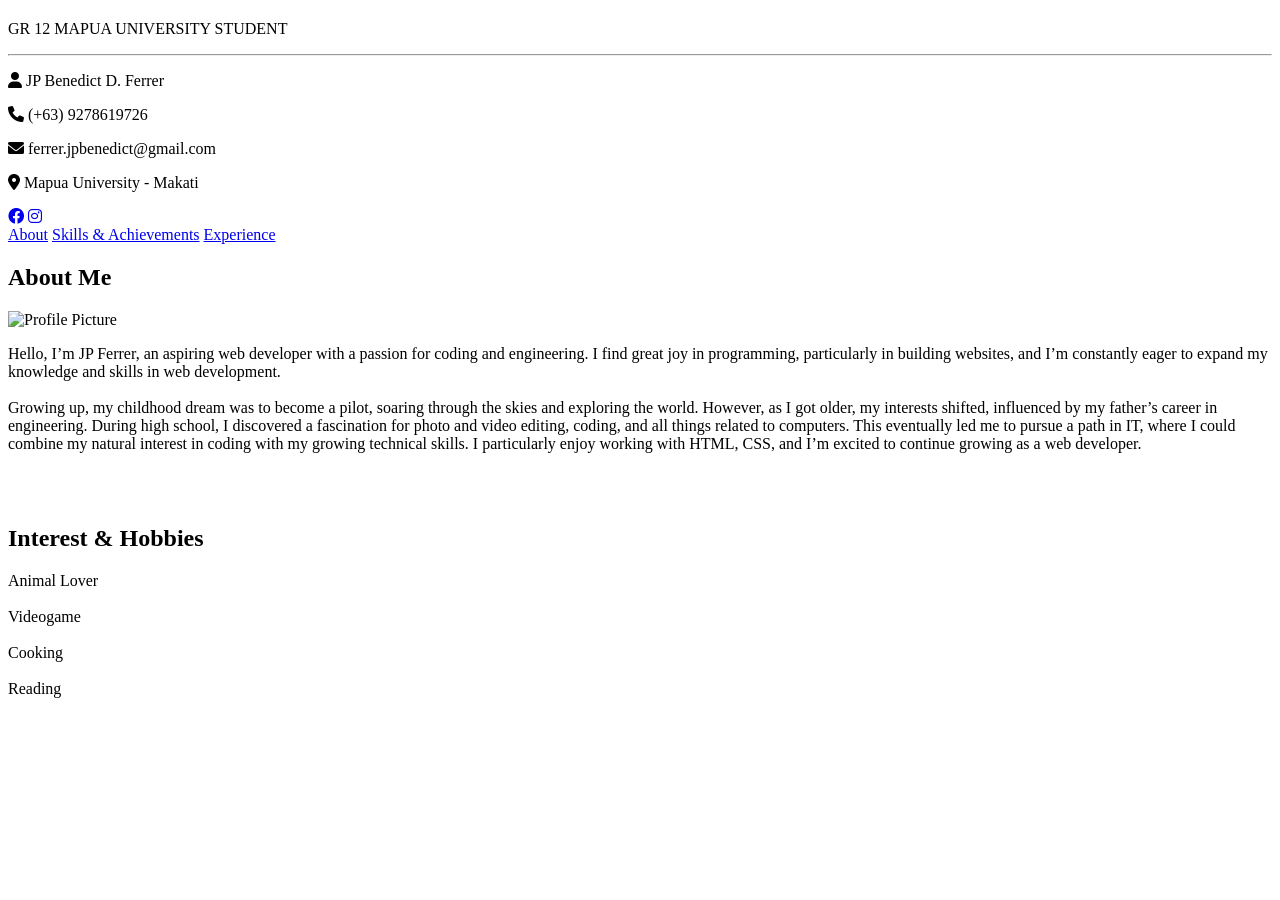
==== index.html @ 6928e163 "Create index.html" ====
<!DOCTYPE html>
<html lang="en">
<head>
    <meta charset="UTF-8">
    <meta name="viewport" content="width=device-width, initial-scale=1.0">
    <title>Portfolio</title>
    <link rel="stylesheet" href="style.css">
    <link rel="stylesheet" href="https://cdnjs.cloudflare.com/ajax/libs/font-awesome/6.4.2/css/all.min.css">
    <link rel="stylesheet" href="https://cdnjs.cloudflare.com/ajax/libs/font-awesome/6.0.0/css/all.min.css">
</head>
<body>
    <!-- Fixed Sidebar -->
    <div class="sidebar">
        <div class="profile">
            <h2></h2>
            <p>GR 12 MAPUA UNIVERSITY STUDENT</p>
            <hr>
            <p><i class="fas fa-user"></i> JP Benedict D. Ferrer</p>
            <p><i class="fas fa-phone"></i> (+63) 9278619726</p>
            <p><i class="fas fa-envelope"></i> ferrer.jpbenedict@gmail.com</p>
            <p><i class="fas fa-map-marker-alt"></i> Mapua University - Makati</p>
            <div class="social-icons">
                <a href="https://www.facebook.com/jp.ferrer.311"><i class="fab fa-facebook"></i></a>
                <a href="https://www.instagram.com/iced.car/"><i class="fab fa-instagram"></i></a>
            </div>
        </div>
    </div>

    <!-- Main Content -->
    <div class="content">
        <!-- Navigation Bar -->
        <div class="nav-box">
            <nav>
                <a href="index.html">About</a>
                <a href="achievements.html">Skills & Achievements</a>
                <a href="skills.html">Experience</a>
            </nav>
        </div>

        <!-- About Me Section -->
<div class="about-me">
    <h2>About Me</h2>
    <div class="about-container">
        <img src="https://scontent.fmnl37-2.fna.fbcdn.net/v/t1.15752-9/473747729_1262240344862915_262207073638039643_n.jpg?_nc_cat=103&ccb=1-7&_nc_sid=9f807c&_nc_eui2=AeGvEows6xzH6aIjfJK949th9MUlZborRNH0xSVluitE0VzgKDkPxm8GDCnG6GE3SFZ0sw26HKSZTAGbLOK0ZYn4&_nc_ohc=qKKNP84lhz8Q7kNvgF-wzKb&_nc_oc=AdgXpNP3ouyIOIzDnDp-3Sh_Zn9_sLfTE5uBcnuQQ6yn9GWoZh1tdpeBRbubrTgamBg&_nc_zt=23&_nc_ht=scontent.fmnl37-2.fna&oh=03_Q7cD1gF1e_bF6d6bjyptoF94eOy8p8xvH706Hr6l3VMWRW_ZrQ&oe=67DC18D1" alt="Profile Picture">

         <!-- Wrap text in a div -->
        <div class="about-text">
            <p>
                Hello, I’m JP Ferrer, an aspiring web developer with a passion for coding and engineering. I find great joy in programming, 
                particularly in building websites, and I’m constantly eager to expand my knowledge and skills in web development.
                <br><br>
                Growing up, my childhood dream was to become a pilot, soaring through the skies and exploring the world. However, as I got older, my interests shifted, 
                influenced by my father’s career in engineering. During high school, I discovered a fascination for photo and video editing, coding, 
                and all things related to computers. This eventually led me to pursue a path in IT, where I could combine my natural interest in coding with 
                my growing technical skills. I particularly enjoy working with HTML, CSS, and I’m excited to continue growing as a web developer.
            </p>
        </div>
    </div>
</div>
        <br><br>
        <!-- About Me Section -->
<div class="about-me">
    <h2>Interest & Hobbies</h2>
         <!-- Wrap text in a div -->
        <div class="about-text">
            <p>
                Animal Lover
                <br><br>
                Videogame
                <br><br>
                Cooking
                <br><br>
                Reading
            </p>
        </div>
    </div>
</div>
    </div>
</body>
</html>
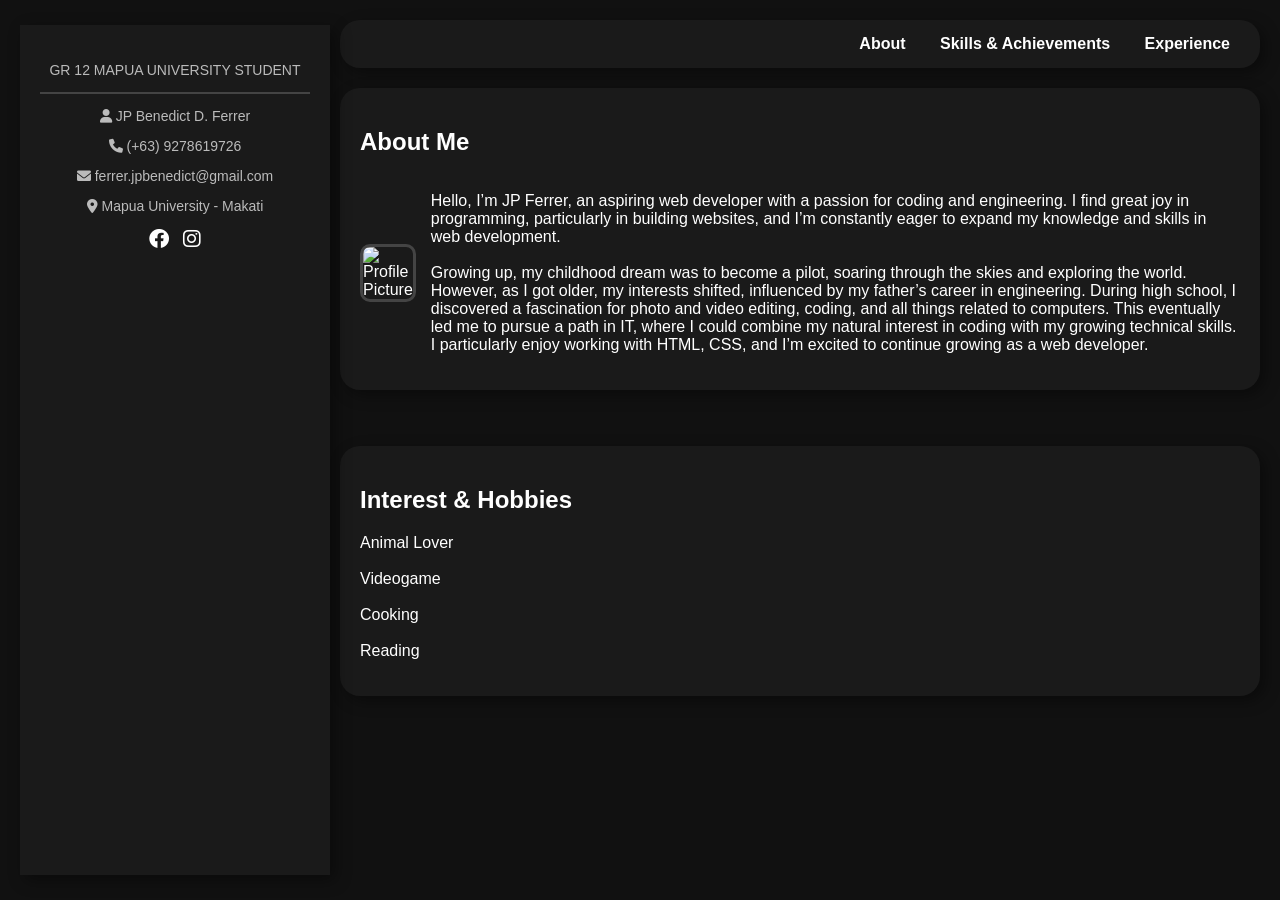
==== commit 189eecaa: "Update index.html" ====
--- a/index.html
+++ b/index.html
@@ -42,7 +42,7 @@
 <div class="about-me">
     <h2>About Me</h2>
     <div class="about-container">
-        <img src="https://scontent.fmnl37-2.fna.fbcdn.net/v/t1.15752-9/473747729_1262240344862915_262207073638039643_n.jpg?_nc_cat=103&ccb=1-7&_nc_sid=9f807c&_nc_eui2=AeGvEows6xzH6aIjfJK949th9MUlZborRNH0xSVluitE0VzgKDkPxm8GDCnG6GE3SFZ0sw26HKSZTAGbLOK0ZYn4&_nc_ohc=qKKNP84lhz8Q7kNvgF-wzKb&_nc_oc=AdgXpNP3ouyIOIzDnDp-3Sh_Zn9_sLfTE5uBcnuQQ6yn9GWoZh1tdpeBRbubrTgamBg&_nc_zt=23&_nc_ht=scontent.fmnl37-2.fna&oh=03_Q7cD1gF1e_bF6d6bjyptoF94eOy8p8xvH706Hr6l3VMWRW_ZrQ&oe=67DC18D1" alt="Profile Picture">
+        <img src="https://www.facebook.com/photo/?fbid=832273968040652&set=a.112953606639362" alt="Profile Picture">
 
          <!-- Wrap text in a div -->
         <div class="about-text">
--- a/style.css
+++ b/style.css
@@ -0,0 +1,332 @@
+/* General Styles */
+body {
+    font-family: Arial, sans-serif;
+    background-color: #111;
+    color: white;
+    margin: 0;
+    padding: 0;
+    display: flex;
+}
+
+/* Fixed Sidebar (Left Panel) */
+.sidebar {
+    width: 270px;
+    height: 90vh; /* Adjusted to not touch the bottom fully */
+    background-color: #1a1a1a;
+    position: fixed;
+    top: 50%;
+    left: 20px; /* Spacing from left */
+    transform: translateY(-50%);
+    padding: 20px;
+    text-align: center;
+    border-radius: px; /* Rounded Borders */
+    box-shadow: 5px 5px 15px rgba(0, 0, 0, 0.4);
+}
+
+.sidebar img {
+    width: 100px;
+    height: 100px;
+    border-radius: %;
+    border: 3px solid #444;
+}
+
+.sidebar h2 {
+    font-size: 20px;
+}
+
+.sidebar p {
+    font-size: 14px;
+    color: #bbb;
+}
+
+.sidebar hr {
+    border: 1px solid #444;
+    margin: 10px 0;
+}
+
+.sidebar .social-icons a {
+    color: white;
+    font-size: 20px;
+    margin: 5px;
+    text-decoration: none;
+}
+
+/* Main Content Area */
+.content {
+    margin-left: 320px; /* Moves main content away from sidebar */
+    padding: 20px;
+    width: calc(100% - 350px);
+}
+
+/* Navigation Box */
+.nav-box {
+    background-color: #1a1a1a;
+    padding: 15px;
+    border-radius: 20px; /* Match Sidebar */
+    text-align: right;
+    margin-bottom: 20px;
+    box-shadow: 5px 5px 15px rgba(0, 0, 0, 0.4);
+}
+
+.nav-box nav a {
+    color: white;
+    margin: 0 15px;
+    text-decoration: none;
+    font-weight: bold;
+}
+
+.nav-box nav a:hover {
+    color: #1e90ff;
+}
+
+/* About Me Section */
+.about-me {
+    background-color: #1a1a1a;
+    padding: 20px;
+    border-radius: 20px;
+    box-shadow: 5px 5px 15px rgba(0, 0, 0, 0.4);
+    margin-bottom: 20px;
+}
+.about-container {
+    display: flex;
+    align-items: center;
+}
+
+.about-container img {
+    width: 120px;
+    border-radius: 10px;
+    margin-right: 15px;
+    border: 3px solid #444;
+}
+
+/* Skills Section */
+.skills-section {
+    background-color: #1a1a1a;
+    padding: 20px;
+    border-radius: 20px;
+    box-shadow: 5px 5px 15px rgba(0, 0, 0, 0.4);
+}
+
+/* Progress Bars */
+.progress-bar {
+    width: 100%;
+    background-color: #333;
+    border-radius: 10px;
+    overflow: hidden;
+    height: 8px;
+    margin-top: 5px;
+}
+
+.progress-bar div {
+    height: 100%;
+    background-color: #007bff;
+    border-radius: 10px;
+}
+/* Skills Section */
+.skills {
+    background-color: #1a1a1a;
+    padding: 20px;
+    border-radius: 20px;
+    box-shadow: 5px 5px 15px rgba(0, 0, 0, 0.4);
+    margin-bottom: 20px;
+}
+
+.skills h2 {
+    font-size: 22px;
+    margin-bottom: 15px;
+}
+
+/* Individual Skills */
+.skill {
+    margin-bottom: 15px;
+}
+
+.skill p {
+    font-size: 16px;
+    margin-bottom: 5px;
+}
+
+/* Progress Bar */
+.bar {
+    width: 100%;
+    background-color: #333;
+    border-radius: 10px;
+    overflow: hidden;
+    height: 8px;
+}
+
+.progress {
+    height: 100%;
+    background-color: #007bff;
+    border-radius: 10px;
+}
+
+/* Other Skills Section */
+.other-skills {
+    margin-top: 20px;
+}
+
+.other-skills h3 {
+    font-size: 18px;
+    color: #1e90ff;
+}
+.bar {
+    width: 100%;
+    background: #333;
+    height: 8px;
+    border-radius: 5px;
+    position: relative;
+}
+
+.progress {
+    height: 100%;
+    background: #3498db;
+    border-radius: 5px;
+}
+.other-skills p {
+    font-size: 16px;
+    color: #bbb;
+.left-frame img {
+    width: 100%; /* Makes the image responsive */
+    height: 200px; /* Adjust height as needed */
+    object-fit: cover; /* Prevents stretching and distortion */
+    border-radius: 12px; /* Smooth edges like the right frame */
+    display: block;
+}
+.about-container {
+    display: flex;
+    align-items: flex-start;
+    text-align: justify; /* Justify text */
+    gap: 20px; /* Adds spacing between image and text */
+    flex-wrap: wrap; /* Ensures content wraps properly */
+}
+
+.about-text {
+    flex: 1; /* Allows text to take up remaining space */
+    max-width: 600px; /* Prevents text from stretching too wide */
+    line-height: 1.6; /* Improves readability */
+}
+/* Ensure the body takes the full height and centers its content */
+body {
+    display: flex;
+    justify-content: center;
+    align-items: center;
+    min-height: 100vh;
+    margin: 0;
+}
+body {
+    font-family: Arial, sans-serif;
+    background-color: #f4f4f4;
+    display: flex;
+    justify-content: center;
+    align-items: center;
+    height: 100vh;
+    margin: 0;
+}
+
+.contact-container {
+    background-color: #fff;
+    padding: 20px;
+    border-radius: 8px;
+    box-shadow: 0 0 10px rgba(0, 0, 0, 0.1);
+    width: 100%;
+    max-width: 400px;
+}
+
+.contact-container h2 {
+    text-align: center;
+    margin-bottom: 20px;
+    color: #333;
+}
+
+.contact-form .form-group {
+    margin-bottom: 15px;
+}
+
+.contact-form label {
+    display: block;
+    margin-bottom: 5px;
+    color: #555;
+}
+
+.contact-form input, .contact-form textarea {
+    width: 100%;
+    padding: 10px;
+    border: 1px solid #ccc;
+    border-radius: 5px;
+    font-size: 16px;
+}
+
+.contact-form textarea {
+    resize: vertical;
+    height: 100px;
+}
+
+.submit-button {
+    width: 100%;
+    padding: 10px;
+    background-color: #333;
+    color: #fff;
+    border: none;
+    border-radius: 5px;
+    cursor: pointer;
+    font-size: 16px;
+}
+
+.submit-button:hover {
+    background-color: #555;
+}
+.skills {
+    text-align: center;
+    margin: 50px auto;
+    max-width: 900px;
+}
+
+.content-box {
+    display: flex;
+    align-items: center;
+    justify-content: center;
+    background-color: #2a2a2a;
+    padding: 20px;
+    margin: 20px 0;
+    border-radius: 10px;
+    box-shadow: 0 4px 8px rgba(0, 0, 0, 0.2);
+}
+.image-about-container {
+    display: flex;
+    align-items: center;
+}
+
+.image-about-container img {
+    width: 120px;
+    border-radius: 10px;
+    margin-right: 15px;
+    border: 3px solid #444;
+}
+.content-image {
+    width: 150px; /* Adjust image size */
+    height: auto;
+    border-radius: 10px;
+    object-fit: cover;
+}
+
+.text-container {
+    text-align: left;
+    color: #fff;
+}
+
+.text-container h2 {
+    font-size: 22px;
+    margin-bottom: 10px;
+}
+.content-image {
+    width: 100px; /* Adjust the width */
+    height: auto; /* Maintain aspect ratio */
+    border-radius: 10px;
+    object-fit: cover;
+}
+
+.text-container p {
+    font-size: 16px;
+    color: #ccc;
+}
